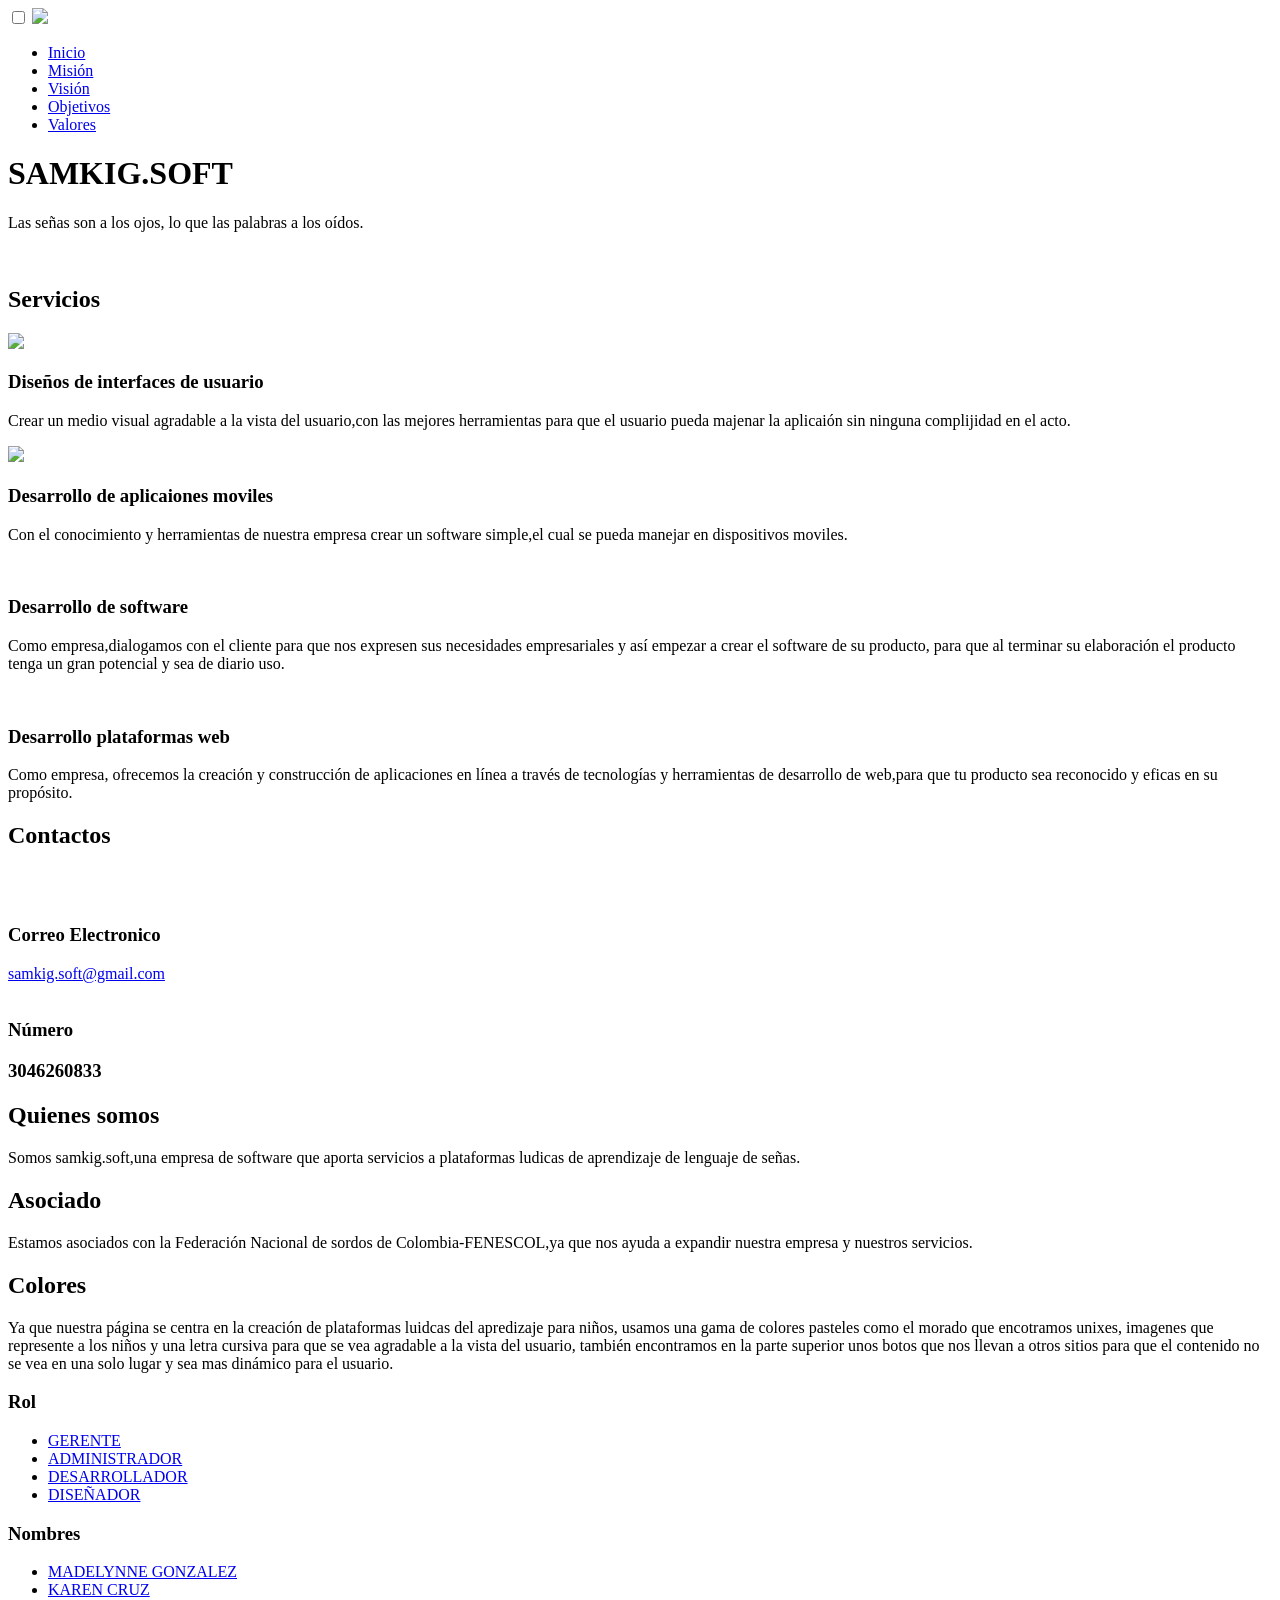
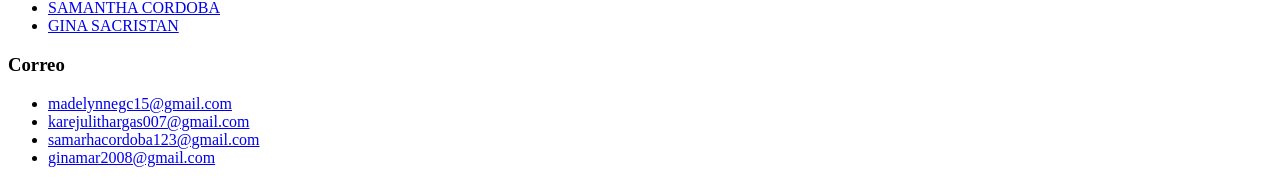
==== index.html @ 28354a55 "Add files via upload" ====
<!DOCTYPE html>
<html lang="en">
<head>
    <meta charset="UTF-8">
    <meta name="viewport" content="width=device-width, initial-scale=1.0">
    <link rel="stylesheet" href="../estilos/samkig.css">
    <link rel="stylesheet" href="samkig2.html">
    <link rel="stylesheet" href="samkig3.html">
    <link re="stylesheet" href="samkig4.html">
    <link re="stylesheet" href="samkig5.html">
    <title>SAMKIG.SOFT</title>
</head>
<body>
<header class="header">
    <div class="menu contenido">
        <a href="#" class="logo"></a>
        <input type="checkbox" id="menu"/>
        <label for="menu">
        <img src="#" class="menu-icono">
        </label>

        <nav class="navbar">
            <ul>
                <li><a href="index.html">Inicio</a></li>
                <li><a href="samkig2.html">Misión</a></li>
                <li><a href="samkig3.html">Visión</a></li>
                <li><a href="samkig4.html">Objetivos</a></li>
                <li><a href="samkig5.html">Valores</a></li>
            </ul>
        </nav>
</div>

<div class="header-contenedor contenido">


    <h1>SAMKIG.SOFT</h1>
    <p>
        Las señas son a los ojos, lo que las palabras a los oídos.
    </p>
</div>
</header>

<section class="coffe">
<img class="coffe-img" src="#" alt="">
<div class="coffe-contenido">
    <h2>Servicios</h2>
    <p class="txt-p">
       
    </p>
    <div class="coffe-group" style="text-align:left;">

        <div class="coffe-1">
            <img src="../imagenes/diseno-de-interfaz-de-usuario.png">
            <h3>Diseños de interfaces de usuario </h3>
            <p>
             Crear un medio visual agradable a la vista del usuario,con las mejores herramientas
                para que el usuario pueda majenar la aplicaión sin ninguna complijidad en el acto.
            </p>
    </div>
        <div class="coffe-1">
        <img src="../imagenes/app.png">
            <h3>
                Desarrollo de aplicaiones moviles
            </h3>
            <p>
                Con el conocimiento y herramientas de nuestra empresa crear un software simple,el cual se pueda manejar 
                en dispositivos moviles.
            </p>
     </div>
            <div class="coffe-1">
            <img src="../imagenes/gestion-de-datos.png" alt="">
            <h3>
                Desarrollo de software
            </h3>
            <p>
                Como empresa,dialogamos con el cliente para que nos expresen sus necesidades empresariales
                y así empezar a crear el software de su producto, para que al terminar su elaboración
                el producto tenga un gran potencial y sea de diario uso. </p>
     </div>
         <div class="coffe-1">
            <img src="../imagenes/software.png" alt="">
            <h3>
                Desarrollo plataformas web
            </h3>
            <p>
            Como empresa, ofrecemos la creación y construcción de
            aplicaciones en línea a través de tecnologías y herramientas de desarrollo de web,para que 
            tu producto sea reconocido y eficas en su propósito.
            </p>
     </div>
</div>
</div>

</section>


<main class="servicios">
    <div class="servicios-contenido contendor">
        <h2> Contactos</h2>
        <img src="#" alt="">

        <div class="servicios-group">
            <div class="servicios-1">
                <img src="../imagenes/correo-electronico.png" alt="">
                <h3>Correo Electronico</h3><a     href = "mailto: samkig.soft@gmail.com">samkig.soft@gmail.com</a>
        </div>
    </div>
        <div class="servicios-group">
            <div class="servicios-2">
                <img src="../imagenes/llamada-telefonica.png" alt="">
                <h3> Número </h3>
                <h3>3046260833</h3>
        </div>
     </div>
     <p>
       
    </p>

</main>

<section class="general">

    <div class="general-1">
        <h2>Quienes somos</h2>
        <p>Somos samkig.soft,una empresa de software que aporta servicios a plataformas ludicas de aprendizaje
        de lenguaje de señas.
        </p>
       </div>
       <div class="general-2"></div>

</section>

<section class="general">
    <div class="general-3"></div>
     <div class="general-1">
        <h2>Asociado</h2>
        <p>Estamos asociados con la Federación Nacional de sordos de Colombia-FENESCOL,ya que nos ayuda a expandir
            nuestra empresa y nuestros servicios.
        </p>
       </div>
      </section>
           <div class="general-2"></div>
    
    </section>

    <section class="general">
        <div class="general-3"></div>
        
          </section>

        <section class="general">

            <div class="general-1">
                <h2>Colores</h2>
                <p>Ya que nuestra página se centra en la creación de plataformas luidcas del apredizaje para niños, usamos una gama de colores pasteles como el morado que encotramos unixes, imagenes que represente a los niños y una letra cursiva
                 para que se vea agradable a la vista del usuario, también encontramos en la parte superior unos botos que nos llevan a otros sitios para que el contenido no se vea en una solo lugar y sea mas dinámico para el usuario.

               <div class="general-2"></div>
        
        </section>
    
      
    <footer class="footer">
        <div class="footer-contenedor contenido">
            <div class="link">

                <h3>Rol</h3>

                <ul>
                    <li><a href="#">GERENTE</a></li>
                    <li><a href="#">ADMINISTRADOR</a></li>
                    <li><a href="#">DESARROLLADOR</a></li>
                    <li><a href="#">DISEÑADOR</a></li>
                </ul>
            </div>
 
            <div class="link">

                <h3>Nombres</h3>

                <ul>
                    <li><a href="#">MADELYNNE GONZALEZ</a></li>
                    <li><a href="#">KAREN CRUZ</a></li>
                    <li><a href="#">SAMANTHA CORDOBA</a></li>
                    <li><a href="#">GINA SACRISTAN</a></li>
                </ul>
            </div>
            <div class="link">

                <h3>Correo</h3>

                <ul>
                    <li><a     href = "mailto: madelynnegc15@gmail.com">madelynnegc15@gmail.com</a></li>
                    <li><a href="mailto: samarhacordoba123@gmail.com">karejulithargas007@gmail.com</a></li>
                    <li><a href="mailto: karejulithargas007@gmail.com">samarhacordoba123@gmail.com</a></li>
                    <li><a href="mailto: ginamar2008@gmail.com">ginamar2008@gmail.com</a></li>
                </ul>
            </div>
            <div class="link">

                
            </div>








        </div>
    </footer>



    
</body>
</html>
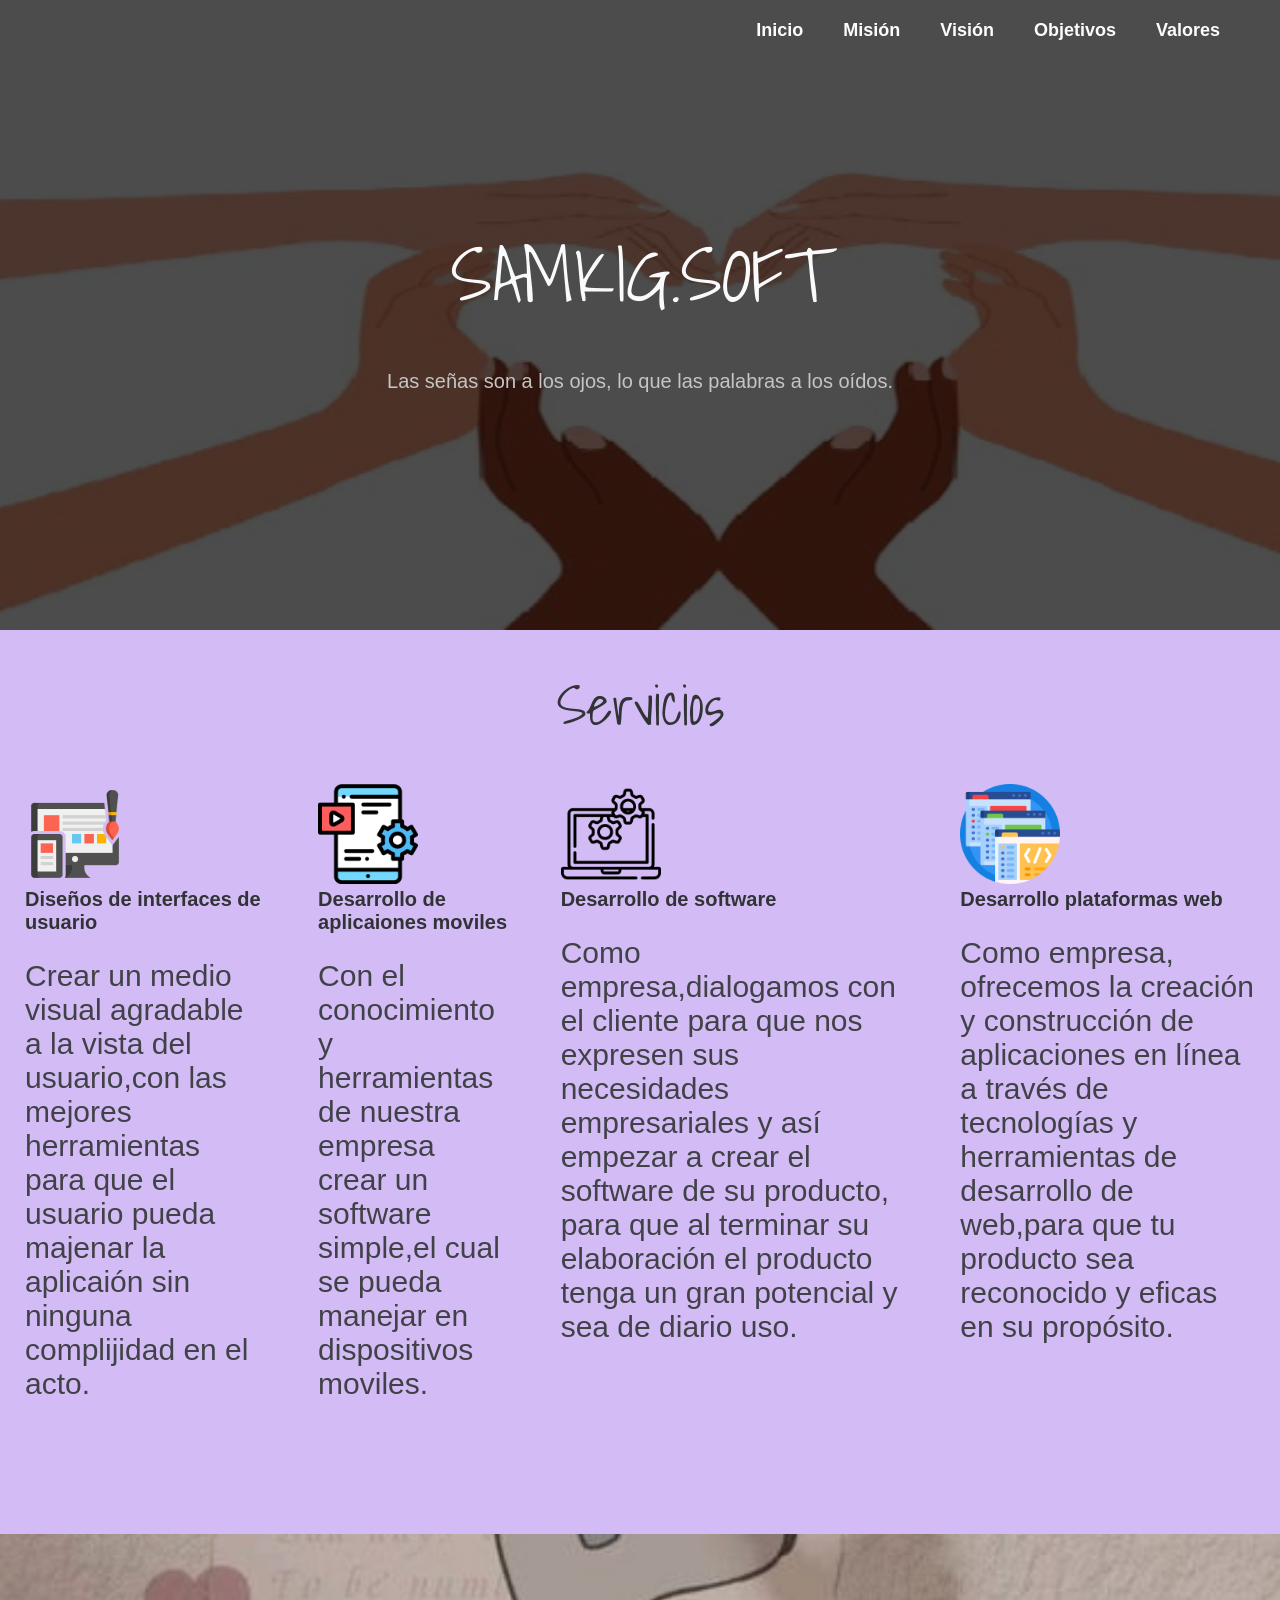
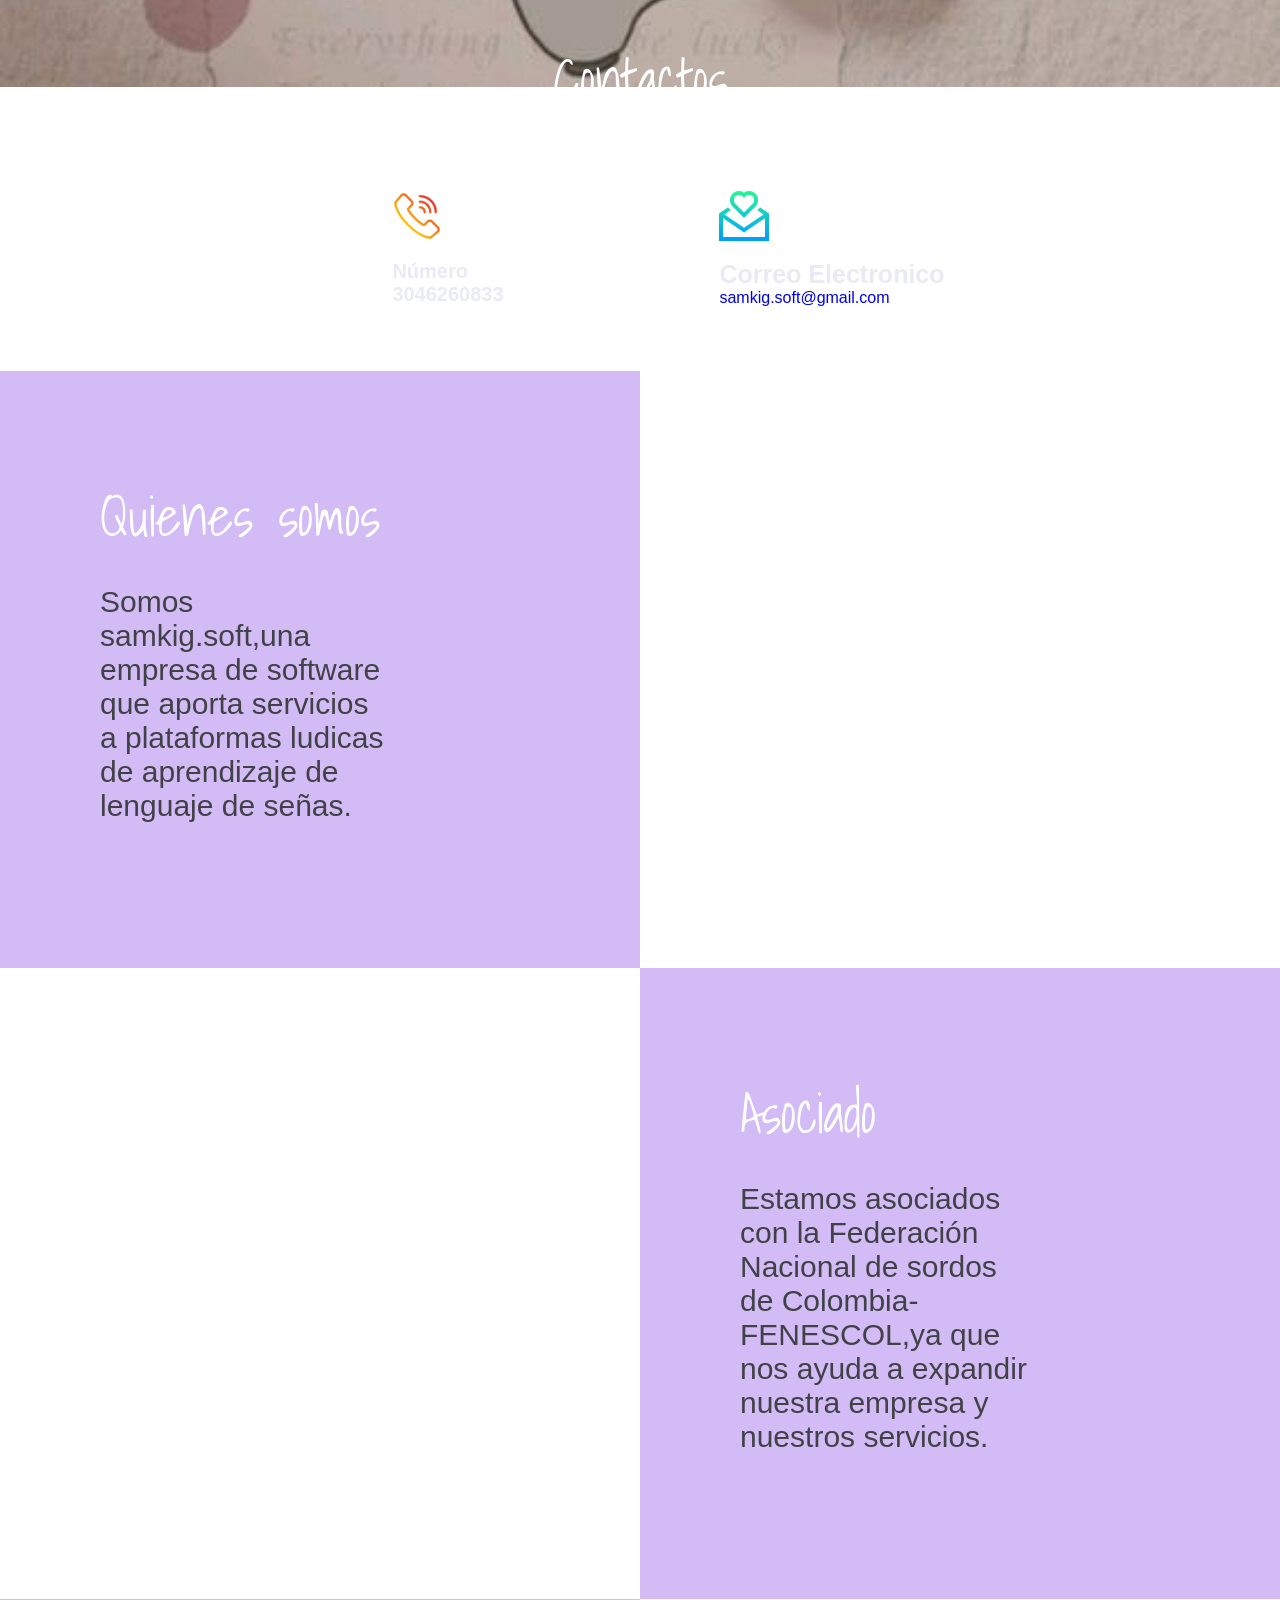
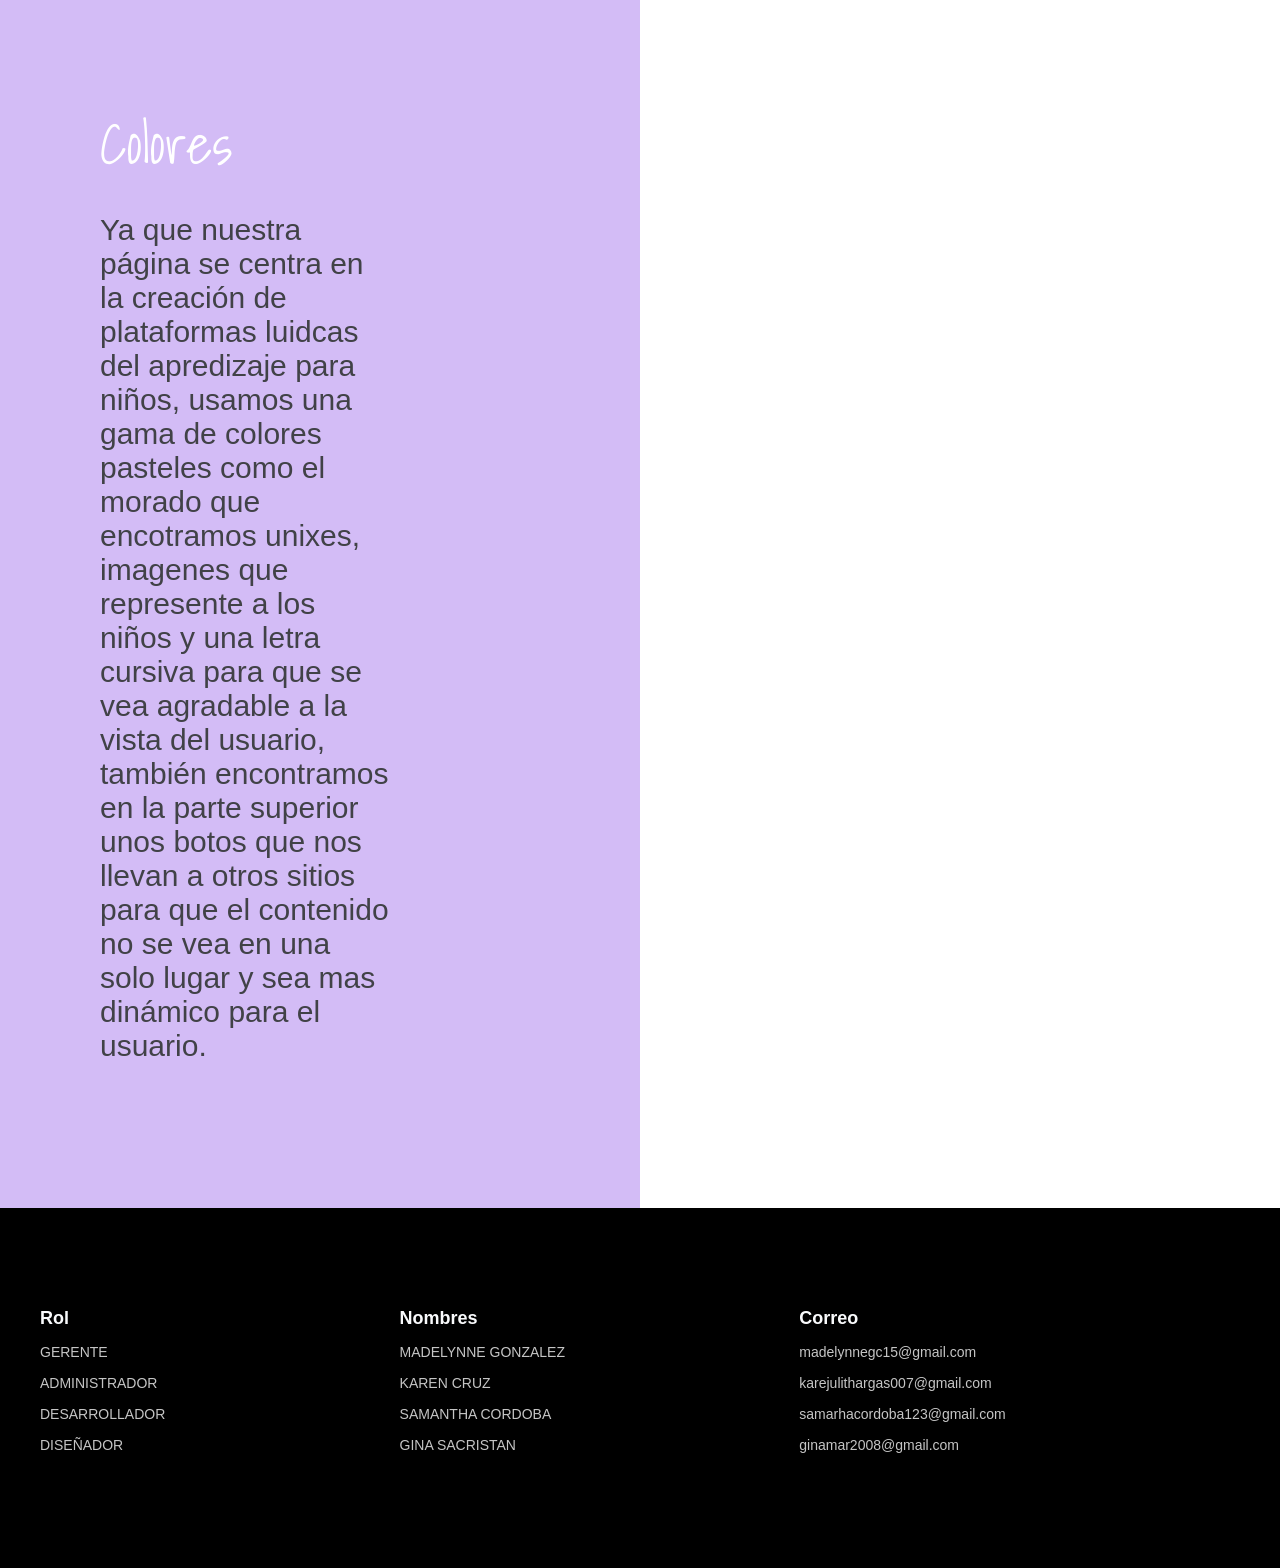
==== commit 721d2435: "Update index.html" ====
--- a/index.html
+++ b/index.html
@@ -3,7 +3,7 @@
 <head>
     <meta charset="UTF-8">
     <meta name="viewport" content="width=device-width, initial-scale=1.0">
-    <link rel="stylesheet" href="../estilos/samkig.css">
+    <link rel="stylesheet" href="estilos/samkig.css">
     <link rel="stylesheet" href="samkig2.html">
     <link rel="stylesheet" href="samkig3.html">
     <link re="stylesheet" href="samkig4.html">
@@ -215,4 +215,4 @@
 
     
 </body>
-</html>+</html>
--- a/estilos/samkig.css
+++ b/estilos/samkig.css
@@ -0,0 +1,408 @@
+@import url('https://fonts.googleapis.com/css2?family=Shadows+Into+Light&display=swap');
+* {
+    margin: 0;
+    padding: 0;
+    box-sizing: border-box;
+    list-style: none;
+    text-decoration: none;
+
+}
+
+body {
+    font-family: 'Ubuntu', sans-serif;
+}
+
+.contenido {
+    max-width: 1200px;
+    margin: 0 auto;
+}
+
+.header {
+    background-image: linear-gradient( 
+        rgba(0, 0, 0, 0.7),
+        rgba(0, 0, 0, 0.7)),
+        url(../imagenes/numero1.jpg);
+    background-position: center bottom;
+    background-repeat: no-repeat;
+    background-size: cover;
+    min-height: 70vh;
+    display: flex;
+    align-items: center;
+}
+
+.menu {
+    position: absolute;
+    top: 0;
+    left: 0;
+    right: 0;
+    display: flex;
+    align-items: center;
+    justify-content: space-between;
+}
+
+.logo {
+    color: #fffdfc;
+    font-size: 25px;
+    font-weight: 800;
+}
+
+.menu .navbar ul li {
+    position: relative;
+    float: left;
+}
+
+.menu .navbar ul li a {
+    font-size: 18px;
+    padding: 20px;
+    color: #fffdfc;
+    display: block;
+    font-weight: 600;
+}
+
+.menu .navbar ul li a:hover {
+    color: #b186f1;
+}
+
+#menu {
+    display: none;
+}
+
+.menu-icono {
+    width: 25px;
+}
+
+.menu label {
+    cursor: pointer;
+    display: none;
+}
+
+.header-contenedor {
+    text-align: center;
+}
+
+.header-contenedor h1 {
+    font-size: 76px;
+    color: #F9FAFC;
+    /* text-transform: uppercase; */
+    margin-bottom: 35px;
+    font-family: "Shadows Into Light", cursive;
+    font-weight: 400;
+    font-style: normal;
+}
+
+.header-contenedor p {
+    font-size: 20px;
+    color: #C5C5C5;
+    padding: 0 250px;
+    margin-bottom: 25px;
+}
+
+.btn-1 {
+    display: inline-block;
+    padding: 11px 35px;
+    background-color: #CE967B;
+    color: #F9FAFC;
+    text-transform: uppercase;
+}
+
+.btn-1:hover {
+    background-color:#b186f1;
+}
+
+.coffe {
+    padding: 30px 0;
+    background-color:#d3bcf6    ; /* Morado clarito */
+    position: relative;
+}
+
+.coffe-contenido {
+    text-align: center;
+}
+
+.coffe-contenido h2 {
+    font-size: 55px;
+    color: #323337;
+    padding: 0 250px;
+    margin-bottom: 15px;
+    font-family: "Shadows Into Light", cursive;
+    font-weight: 400;
+    font-style: normal;
+}
+
+.txt-p {
+    font-size: 16px;
+    color: #414247;
+    padding: 0 250px;
+    margin-bottom: 35px;
+}
+
+.coffe-1 {
+    padding: 0 25px;
+}
+
+.coffe-group {
+    display: flex;
+    justify-content: space-between;
+    margin-bottom: 58px;
+}
+
+.coffe-1 img {
+    width: 100px;
+}
+
+.coffe-img {
+    position: absolute;
+    top: 0;
+    right: 0;
+}
+
+.coffe-1 h3 {
+    color: #323337;
+    font-size: 20px;
+    margin-bottom: 15px;
+}
+
+.servicios {
+    background-image: linear-gradient(
+        rgba(0, 0, 0, 0.7),
+        rgba(0, 0, 0, 0.7)
+    ), url(../imagenes/niño.jpg);
+    background-position: center center;
+    background-repeat: no-repeat;
+    background-size: cover;
+    background-attachment: fixed;
+    padding: 100px 0;
+}
+
+.servicos-contenido {
+    text-align: center;
+}
+
+.servicios-contenido h2 {
+    font-size: 55px;
+    color: #ffffff;
+    margin-bottom: 50px;
+    text-align: center;
+    font-family: "Shadows Into Light", cursive;
+  font-weight: 400;
+  font-style: normal;
+}
+
+.servicios-contenido p {
+    font-size: 16px;
+    color: #C5C5C5;
+    margin-bottom: 50px;
+    padding: 0 100px;
+}
+
+.servicios-group {
+    display: flex;
+    justify-content: space-around;
+    margin-bottom: 30px;
+}
+
+.servicios-1 {
+    padding: 0 100px;
+    align-items: center;
+    justify-content: center;
+    position: absolute;
+    margin-left: 30%;
+}
+.servicios-2 {
+    padding: 0 100px;
+    align-items: center;
+    justify-content: center;
+    position: absolute;
+    margin-left: -30%;
+    margin-top: -30px;
+}
+.servicios-2 img {
+    width: 50px;
+    margin-bottom: 15px;
+}
+
+.servicios-1 img {
+    width: 50px;
+    margin-bottom: 15px;
+}
+
+.servicios-1 h3 {
+    color: #eaeaf5;
+    font-size: 25px;
+}
+.servicios-2 h3 {
+    color: #eaeaf5;
+    font-size: 20px;
+}
+
+.general {
+    display: flex;
+}
+
+.general-1 {
+    width: 50%;
+    padding: 100px 250px 100px 100px;
+    background-color:#d3bcf6  ; /* Morado clarito */
+}
+
+.general-2 {
+    background-image: url();
+    background-position: center center;
+    background-repeat: no-repeat;
+    background-size: cover;
+    width: 50%; 
+}
+
+.general-3 {
+    background-image: url();
+    background-position: center center;
+    background-repeat: no-repeat;
+    background-size: cover;
+    width: 50%; 
+}
+
+h2 {
+    font-size: 55px;
+    color: #ffffff;
+    margin-bottom: 20px;
+    font-family: "Shadows Into Light", cursive;
+  font-weight: 400;
+  font-style: normal;
+}
+
+p {
+    font-size: 30px;
+    color: #414247;
+    margin: 25px 0 45px 0;
+}
+
+.footer {
+    padding: 100px 0;
+    background-color: #000000;
+}
+
+.footer-contenedor {
+    display: flex;
+    justify-content: space-between;
+}
+
+.link h3 {
+    font-size: 18px;
+    color: #F9FAFC;
+    margin-bottom: 15px;
+}
+
+.link a {
+    font-size: 14px;
+    color: #C5C5C5;
+    display: block;
+    margin-bottom: 15px;
+}
+
+@media (max-width: 991px) {
+    .menu {
+        padding: 30px;
+    }
+
+    .menu label {
+        display: initial;
+    }
+
+    .menu .navbar {
+        position: absolute;
+        top: 100%;
+        left: 0;
+        background-color: #323337;
+        display: none;
+    }
+
+    .menu .navbar ul li {
+        width: 100%;
+    }
+
+    #menu:checked ~ .navbar {
+        display: initial;
+    }
+
+    .header {
+        min-height: 0vh;
+    }
+
+    .header-contenedor {
+        padding: 100px 30px;
+    }
+
+    .header-contenedor p {
+        padding: 0;
+    }
+
+    .coffe {
+        padding: 30px;
+    }
+
+    .coffe-contenido h2 {
+        padding: 0;
+    }
+
+    .txt-p {
+        padding: 0;
+    }
+
+    .coffe-group {
+        flex-direction: column;
+    }
+
+    .coffe-img {
+        display: none;
+    }
+
+    .servicios {
+        padding: 30px;
+    }
+
+    .servicios-contenido p {
+        padding: 0;
+    }
+
+    .servicios-group {
+        flex-direction: column;
+        margin-bottom: 0;
+    }
+
+    .servicios-1 {
+        margin-bottom: 25px;
+    }
+
+    .general {
+        flex-direction: column;
+    }
+
+    .general-1 {
+        width: 100%;
+        padding: 30px;
+        text-align: center;
+    }
+
+    .general-2,
+    .general-3 {
+        display: none;  
+    }
+
+    .footer {
+        padding: 30px;
+    }
+
+    .footer-contenedor {
+        flex-direction: column;
+        text-align: center;
+    }
+    .servicios-1 {
+        margin-left: 40%;
+    }
+    .servicios-2{
+        margin-left: 10%;
+    }
+}
+
+
+
